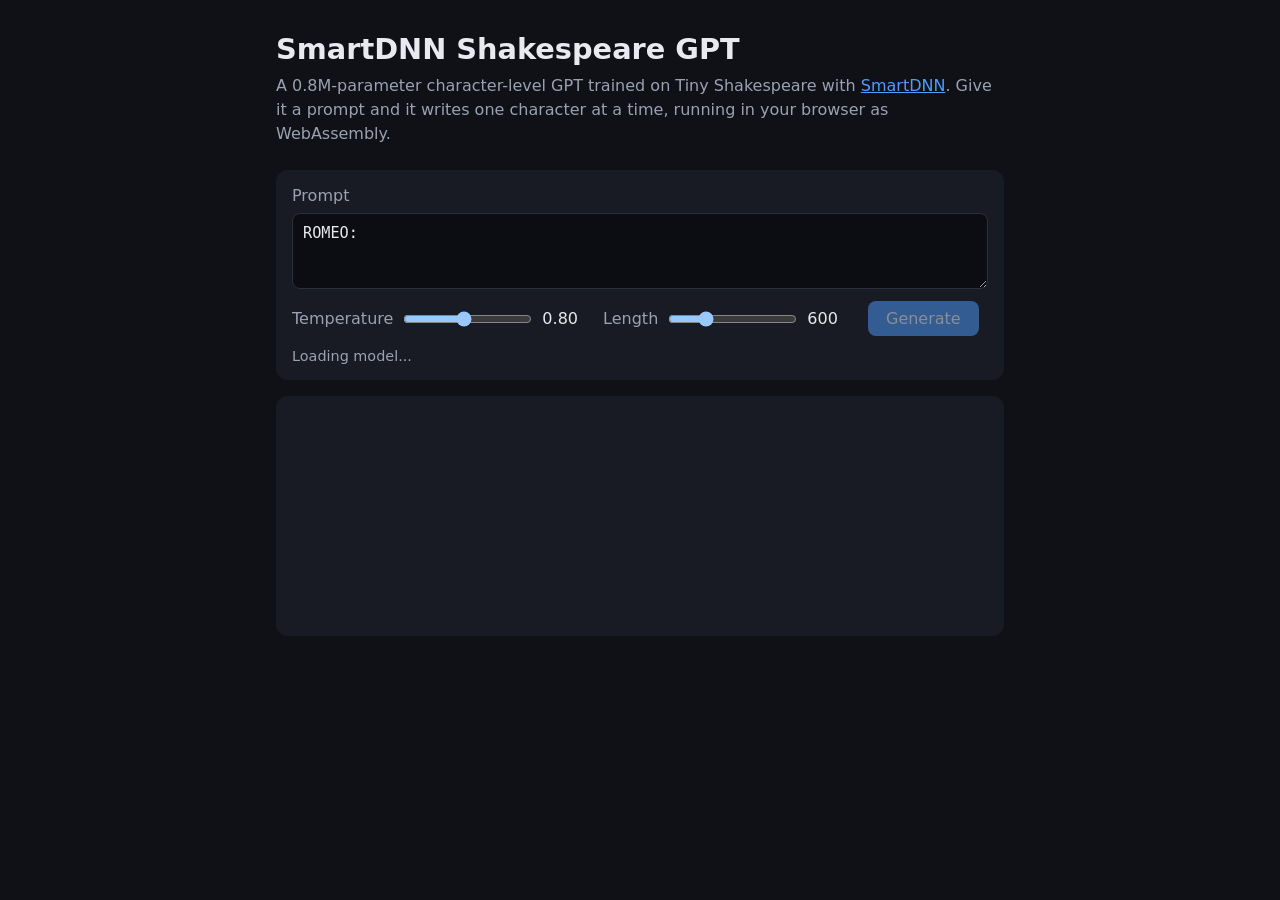
==== web/gpt/site/index.html @ cfdef063 "Add a WebAssembly demo of the Shakespeare GPT Compile the trained character-level GPT to WebAssembly" ====
<!doctype html>
<html lang="en">
<head>
  <meta charset="utf-8">
  <meta name="viewport" content="width=device-width, initial-scale=1">
  <title>SmartDNN Shakespeare GPT</title>
  <link rel="icon" href="data:,">
  <link rel="stylesheet" href="style.css">
</head>
<body>
  <main>
    <h1>SmartDNN Shakespeare GPT</h1>
    <p class="subtitle">A 0.8M-parameter character-level GPT trained on Tiny Shakespeare with <a href="https://github.com/A-Georgiou/SmartDNN">SmartDNN</a>. Give it a prompt and it writes one character at a time, running in your browser as WebAssembly.</p>

    <section class="panel">
      <label for="prompt">Prompt</label>
      <textarea id="prompt" rows="3" spellcheck="false">ROMEO:
</textarea>
      <div class="controls">
        <label>Temperature <input id="temperature" type="range" min="0.2" max="1.5" step="0.05" value="0.8"> <output id="temperature-value">0.80</output></label>
        <label>Length <input id="length" type="range" min="100" max="2000" step="100" value="600"> <output id="length-value">600</output></label>
        <button id="generate" type="button" disabled>Generate</button>
      </div>
      <span id="status">Loading model...</span>
    </section>

    <pre id="output" class="panel" aria-live="polite"></pre>
  </main>
  <script type="module" src="app.js"></script>
</body>
</html>
---- web/gpt/site/style.css ----
:root {
  color-scheme: dark;
  --bg: #0f1117;
  --panel: #181b24;
  --text: #e8eaf0;
  --muted: #9aa1b2;
  --accent: #4f9cff;
  --mono: ui-monospace, SFMono-Regular, Menlo, Consolas, monospace;
}

* { box-sizing: border-box; }

body {
  margin: 0;
  font-family: system-ui, -apple-system, "Segoe UI", sans-serif;
  background: var(--bg);
  color: var(--text);
}

main {
  max-width: 760px;
  margin: 0 auto;
  padding: 32px 16px;
}

h1 { margin: 0 0 8px; font-size: 1.8rem; }

.subtitle { margin: 0 0 24px; color: var(--muted); line-height: 1.5; }

a { color: var(--accent); }

.panel {
  background: var(--panel);
  border-radius: 12px;
  padding: 16px;
  margin: 0 0 16px;
}

label { color: var(--muted); }

textarea {
  display: block;
  width: 100%;
  margin: 8px 0 12px;
  padding: 10px;
  border: 1px solid #2a2f3d;
  border-radius: 8px;
  background: #0b0d12;
  color: var(--text);
  font: 0.95rem var(--mono);
  resize: vertical;
}

.controls {
  display: flex;
  flex-wrap: wrap;
  align-items: center;
  gap: 12px 20px;
}

.controls label {
  display: flex;
  align-items: center;
  gap: 8px;
}

output {
  min-width: 4ch;
  color: var(--text);
  font-variant-numeric: tabular-nums;
}

button {
  font: inherit;
  padding: 8px 18px;
  border: 0;
  border-radius: 8px;
  background: var(--accent);
  color: #fff;
  cursor: pointer;
}

button:disabled { opacity: 0.5; cursor: default; }

#status {
  display: block;
  margin-top: 12px;
  color: var(--muted);
  font-size: 0.9rem;
}

#output {
  min-height: 240px;
  max-height: 60vh;
  overflow-y: auto;
  white-space: pre-wrap;
  font: 0.95rem/1.45 var(--mono);
}
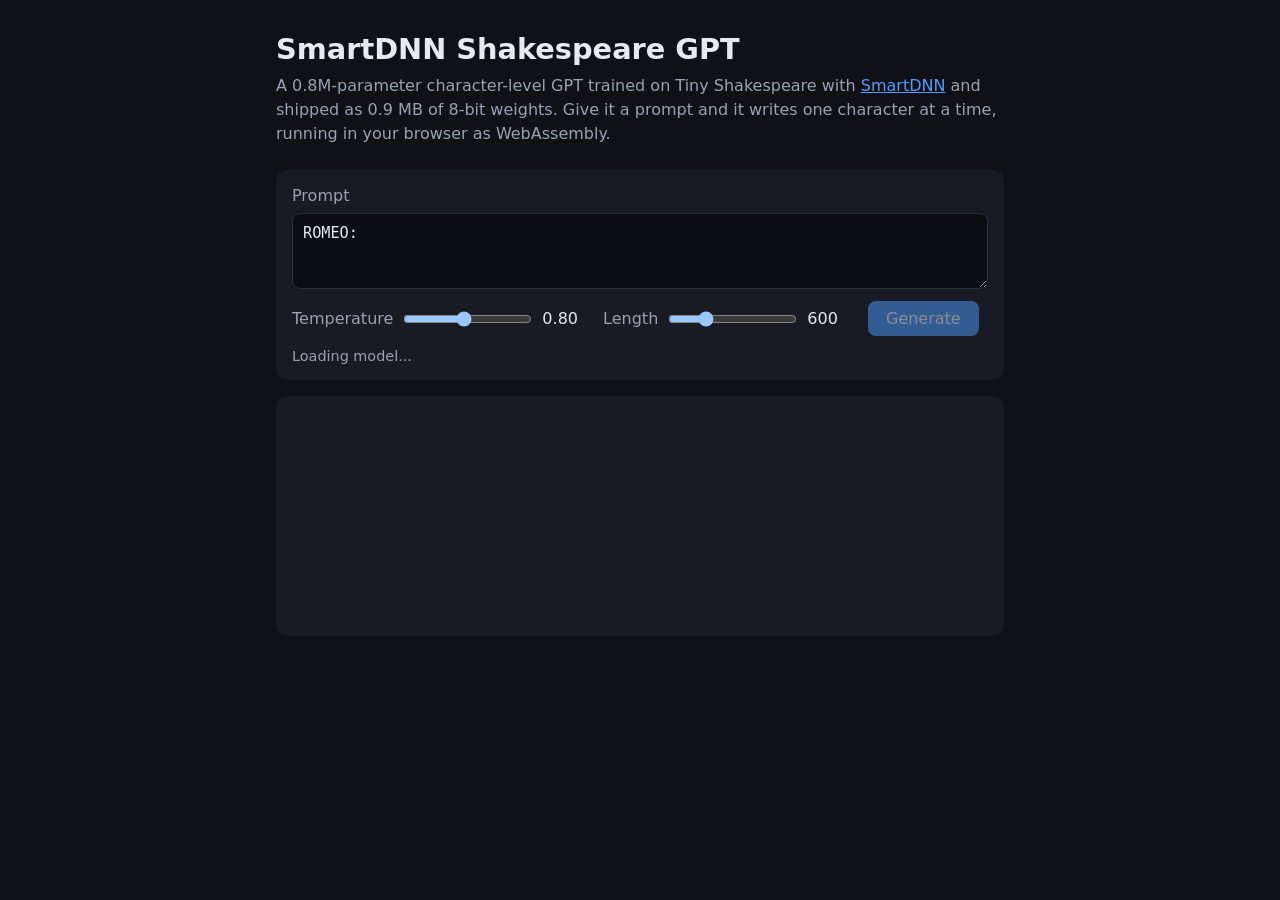
==== commit 3d5aca61: "Ship the demo with 8-bit weights and the KV cache Save the model with WeightFormat::Int8 (921 KB ins" ====
--- a/web/gpt/site/index.html
+++ b/web/gpt/site/index.html
@@ -10,7 +10,7 @@
 <body>
   <main>
     <h1>SmartDNN Shakespeare GPT</h1>
-    <p class="subtitle">A 0.8M-parameter character-level GPT trained on Tiny Shakespeare with <a href="https://github.com/A-Georgiou/SmartDNN">SmartDNN</a>. Give it a prompt and it writes one character at a time, running in your browser as WebAssembly.</p>
+    <p class="subtitle">A 0.8M-parameter character-level GPT trained on Tiny Shakespeare with <a href="https://github.com/A-Georgiou/SmartDNN">SmartDNN</a> and shipped as 0.9 MB of 8-bit weights. Give it a prompt and it writes one character at a time, running in your browser as WebAssembly.</p>
 
     <section class="panel">
       <label for="prompt">Prompt</label>
